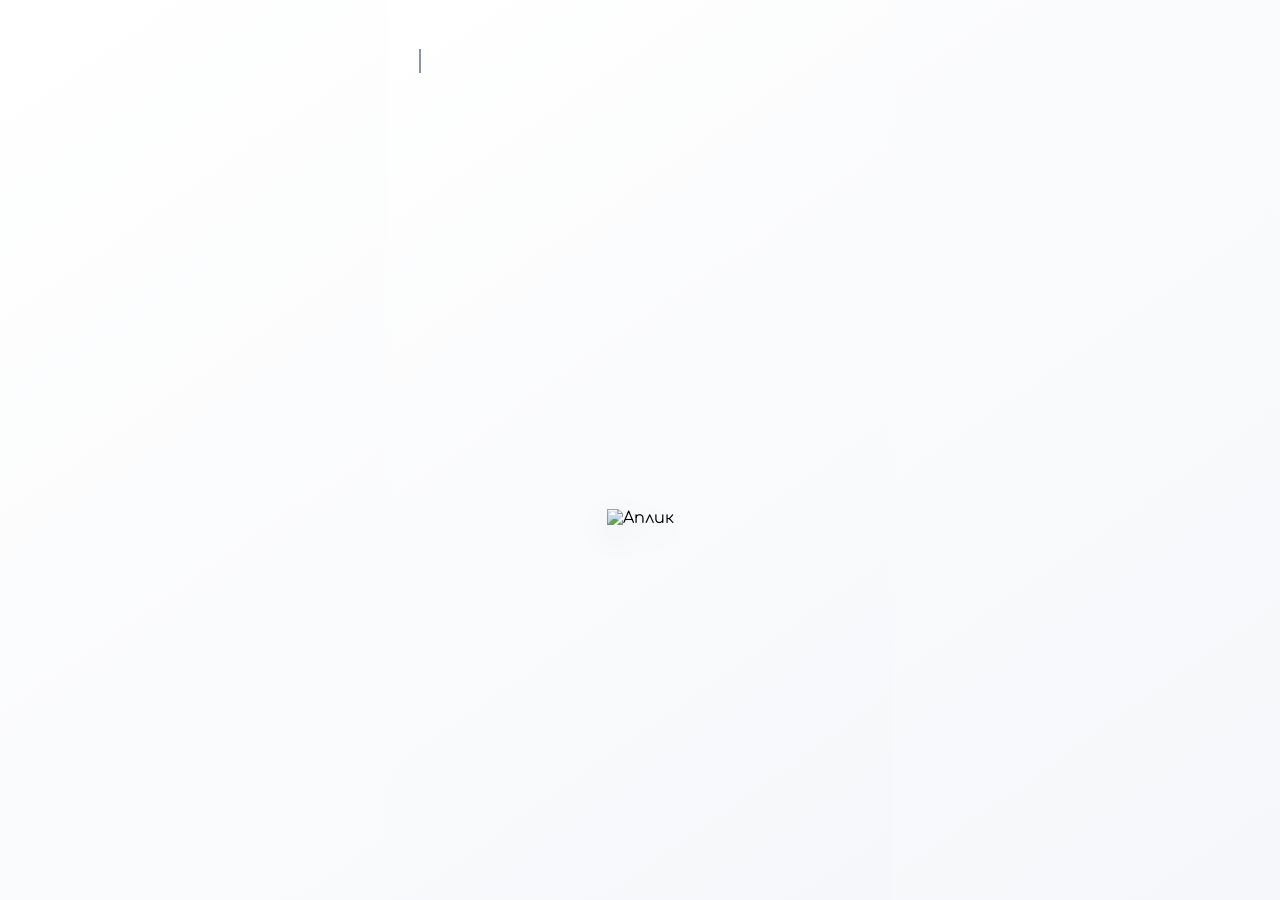
==== index.html @ 969a8fe7 "Add files via upload" ====
<!DOCTYPE html>
<html lang="ru">
<head>
    <meta charset="UTF-8">
    <meta name="viewport" content="width=device-width, initial-scale=1.0">
    <title>Знакомство с Апликом</title>
    <link href="https://fonts.googleapis.com/css2?family=Comfortaa:wght@300;400;500;600;700&display=swap" rel="stylesheet">
    <link href="https://fonts.googleapis.com/icon?family=Material+Icons+Round" rel="stylesheet">
    <link rel="stylesheet" href="style.css">
</head>
<body>
    <div class="container">
        <div class="pages-container">
            <div class="page active" id="page1">
                <div class="welcome-text">
                    Привет!
                </div>
                
                <div class="welcome-content">
                    <p class="page-title">Меня зовут Аплик!</p>
                    <p class="page-subtitle">я помогу тебе на пути к цели! ✨</p>
                </div>
                
                <div class="image-container">
                    <img src="aplik.png" alt="Аплик" class="character-image">
                </div>
                
                <div class="next-button" data-go-to="page2">
                    <span class="ready-text">я готов!</span>
                    <span class="material-icons-round">arrow_forward_ios</span>
                </div>
            </div>
            
            <div class="page" id="page2">
                <div class="page2-content">
                    <h2 class="page2-title">Вторая страница</h2>
                    <p class="page2-text">Это вторая страница приложения.<br>Свайпни влево или вправо, чтобы переключиться между страницами.</p>
                </div>
                
                <div class="next-button" data-go-to="page3">
                    <span class="ready-text">Дальше</span>
                    <span class="material-icons-round">arrow_forward_ios</span>
                </div>
            </div>
            
            <div class="page" id="page3">
                <div class="page2-content">
                    <h2 class="page2-title">Третья страница</h2>
                    <p class="page2-text">Это последняя страница демонстрации.<br>Ты можешь вернуться назад, если хочешь.</p>
                </div>
                
                <div class="next-button" data-go-to="page1">
                    <span class="ready-text">В начало</span>
                    <span class="material-icons-round">arrow_forward_ios</span>
                </div>
            </div>
        </div>
        
        <div class="page-indicator">
            <div class="dot active" data-page="page1"></div>
            <div class="dot" data-page="page2"></div>
            <div class="dot" data-page="page3"></div>
        </div>
    </div>
    
    <script src="script.js"></script>
</body>
</html>
---- style.css ----
* {
    margin: 0;
    padding: 0;
    box-sizing: border-box;
}

body {
    font-family: 'Comfortaa', sans-serif;
    display: flex;
    justify-content: center;
    align-items: center;
    min-height: 100vh;
    background: linear-gradient(145deg, #ffffff, #f5f7fa);
    overflow: hidden;
}

.container {
    position: relative;
    width: 100vw;
    max-width: calc(100vh * 9 / 16);
    height: 100vh;
    overflow: hidden;
    background: linear-gradient(145deg, #ffffff, #f5f7fa);
    margin: 0 auto;
}

@media (max-width: calc(100vh * 9 / 16)) {
    .container {
        width: 100vw;
        height: calc(100vw * 16 / 9);
        max-height: 100vh;
        border-radius: 0;
    }
}

.pages-container {
    position: relative;
    width: 100%;
    height: 100%;
    overflow: hidden;
}

.page {
    position: absolute;
    top: 0;
    left: 0;
    width: 100%;
    height: 100%;
    opacity: 0;
    transform: translateX(100%);
    transition: transform 0.6s ease-in-out, opacity 0.6s ease-in-out;
    visibility: hidden;
}

.page.active {
    transform: translateX(0);
    opacity: 1;
    visibility: visible;
    z-index: 5;
}

.page.slide-left {
    transform: translateX(-100%);
    opacity: 0;
    z-index: 4;
}

.page.slide-right {
    transform: translateX(100%);
    opacity: 0;
    z-index: 4;
}

.page-indicator {
    position: absolute;
    bottom: 6.5%;
    left: 6%;
    display: flex;
    gap: 8px;
    z-index: 10;
    align-items: center;
}

.dot {
    width: 1.5vmin;
    height: 1.5vmin;
    max-width: 8px;
    max-height: 8px;
    border-radius: 1vmin;
    background-color: rgba(0, 0, 0, 0.15);
    transition: all 0.5s cubic-bezier(0.65, 0, 0.35, 1);
}

.dot.active {
    width: 4.5vmin;
    max-width: 24px;
    background-color: #83a73a;
}

.welcome-content, .welcome-text, .image-container, .next-button, .page2-content {
    transition: transform 0.6s ease-in-out, opacity 0.6s ease-in-out;
}

.welcome-text {
    position: absolute;
    top: 5%;
    left: 6%;
    font-size: min(4vmin, 26px);
    font-weight: 300;
    color: #8a94a6;
    letter-spacing: 0.1em;
    z-index: 10;
}

.welcome-content {
    position: absolute;
    top: 15%;
    left: 6%;
    width: 88%;
    text-align: left;
    z-index: 10;
}

.page-title {
    font-size: min(8.6vmin, 60px);
    font-weight: 700;
    color: #484848;
    line-height: 1.2;
    -webkit-text-stroke: min(0.33vmin, 2px) #484848;
    white-space: nowrap;
    margin-bottom: min(2vmin, 15px);
}

.page-subtitle {
    font-size: min(4.5vmin, 30px);
    font-weight: 400;
    margin-top: -2%;
    color: #83a73a;
    line-height: 1.2;
    animation: pulseColor 4s ease-in-out infinite;
}

@keyframes pulseColor {
    0% { color: #83a73a; }
    50% { color: #83a73a6e; }
    100% { color: #83a73a; }
}

.image-container {
    position: absolute;
    top: 35%;
    left: 0;
    width: 100%;
    height: 45%;
    display: flex;
    justify-content: center;
    align-items: center;
    overflow: hidden;
    z-index: 5;
}

.character-image {
    max-height: 100%;
    max-width: 90%;
    object-fit: contain;
    animation: floatAnimation 3s ease-in-out infinite;
    filter: drop-shadow(0 10px 15px rgba(0, 0, 0, 0.08));
    opacity: 0; /* Начально скрыт */
    transition: opacity 0.8s ease;
}

@keyframes floatAnimation {
    0% { transform: translateY(0); }
    50% { transform: translateY(-2%); }
    100% { transform: translateY(0); }
}

.next-button {
    position: absolute;
    bottom: 6.5%;
    right: 6%;
    display: flex;
    align-items: center;
    gap: 12px;
    cursor: pointer;
    z-index: 10;
    padding: min(2vmin, 14px) min(4vmin, 24px);
    background-color: #484848;
    border-radius: min(5vmin, 30px);
    transition: background-color 0.3s ease, transform 0.3s ease;
}

.next-button:hover {
    background-color: #83a73a;
    transform: translateY(-2px);
}

.ready-text {
    font-size: min(2.5vmin, 18px);
    font-weight: 700;
    color: white;
}

.material-icons-round {
    color: white;
    font-size: min(2.5vmin, 18px);
}

/* Страница 2 и 3 */
.page2-content {
    position: absolute;
    top: 15%;
    left: 6%;
    width: 88%;
    text-align: left;
    z-index: 5;
}

.page2-title {
    font-size: min(7vmin, 48px);
    font-weight: 700;
    color: #484848;
    margin-bottom: min(4vmin, 30px);
    -webkit-text-stroke: min(0.25vmin, 1.5px) #484848;
}

.page2-text {
    font-size: min(5vmin, 30px);
    color: #83a73a;
    line-height: 1.4;
    animation: pulseColor 4s ease-in-out infinite;
}


/* Добавьте эти новые стили или измените существующие */
.welcome-text, .page-title, .page-subtitle {
    opacity: 0;
}

/* Скрываем кнопку и индикаторы на первой странице при начальной загрузке */
#page1 .next-button {
    opacity: 0;
    transform: translateY(20px);
    transition: opacity 0.5s ease, transform 0.5s ease, background-color 0.3s ease;
}

.page-indicator {
    opacity: 0;
    transform: translateY(20px);
    transition: opacity 0.5s ease, transform 0.5s ease;
}

/* Стили для печатающейся строки */
.typing-cursor {
    display: inline-block;
    width: 3px;
    height: 1em;
    background-color: currentColor;
    margin-left: 2px;
    animation: blink 1s infinite;
    vertical-align: text-bottom;
}

@keyframes blink {
    0%, 100% { opacity: 1; }
    50% { opacity: 0; }
}
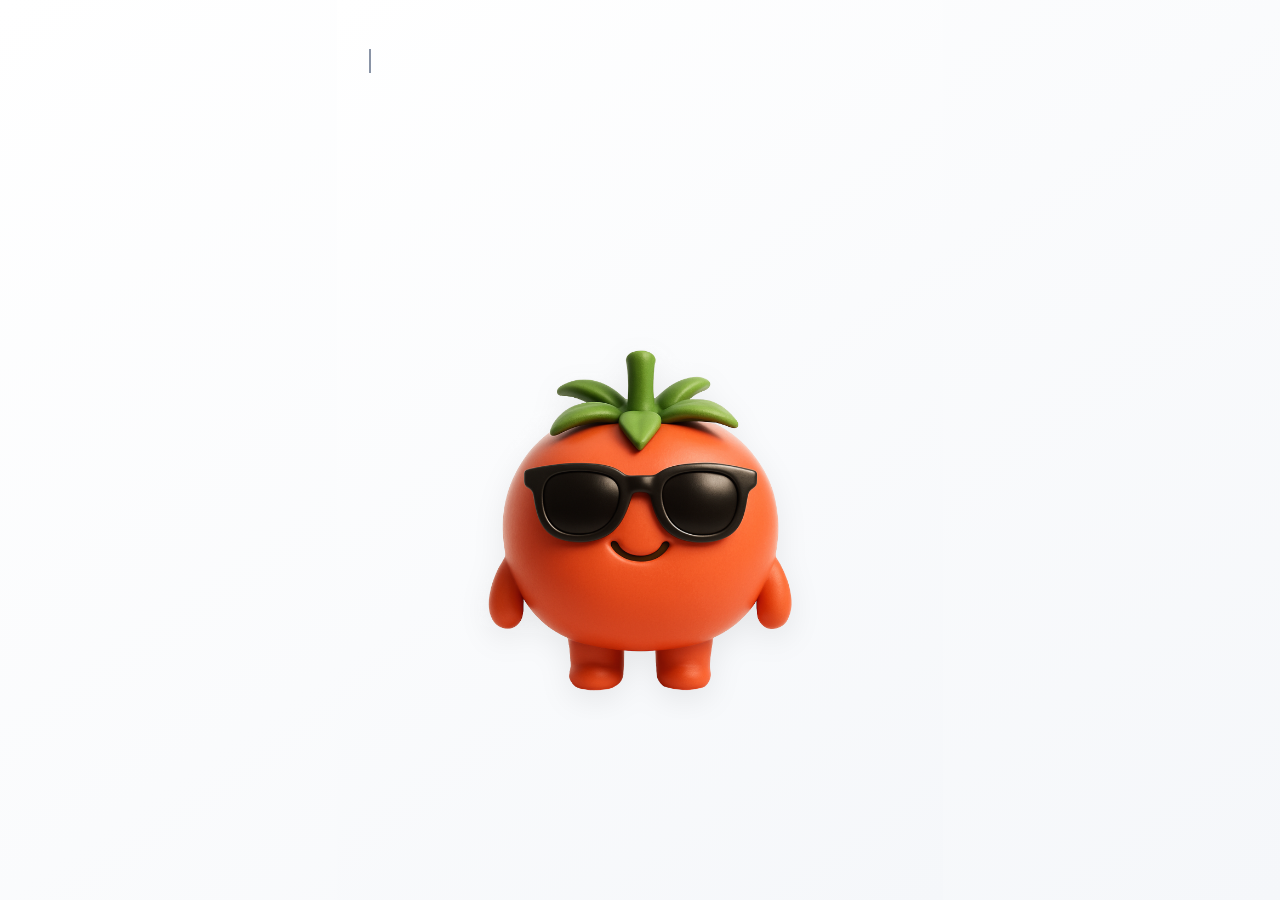
==== commit 16273f30: "Update index.html" ====
--- a/index.html
+++ b/index.html
@@ -63,6 +63,6 @@
         </div>
     </div>
     
-    <script src="script.js"></script>
+    <script src="script.js?v1"></script>
 </body>
-</html>+</html>
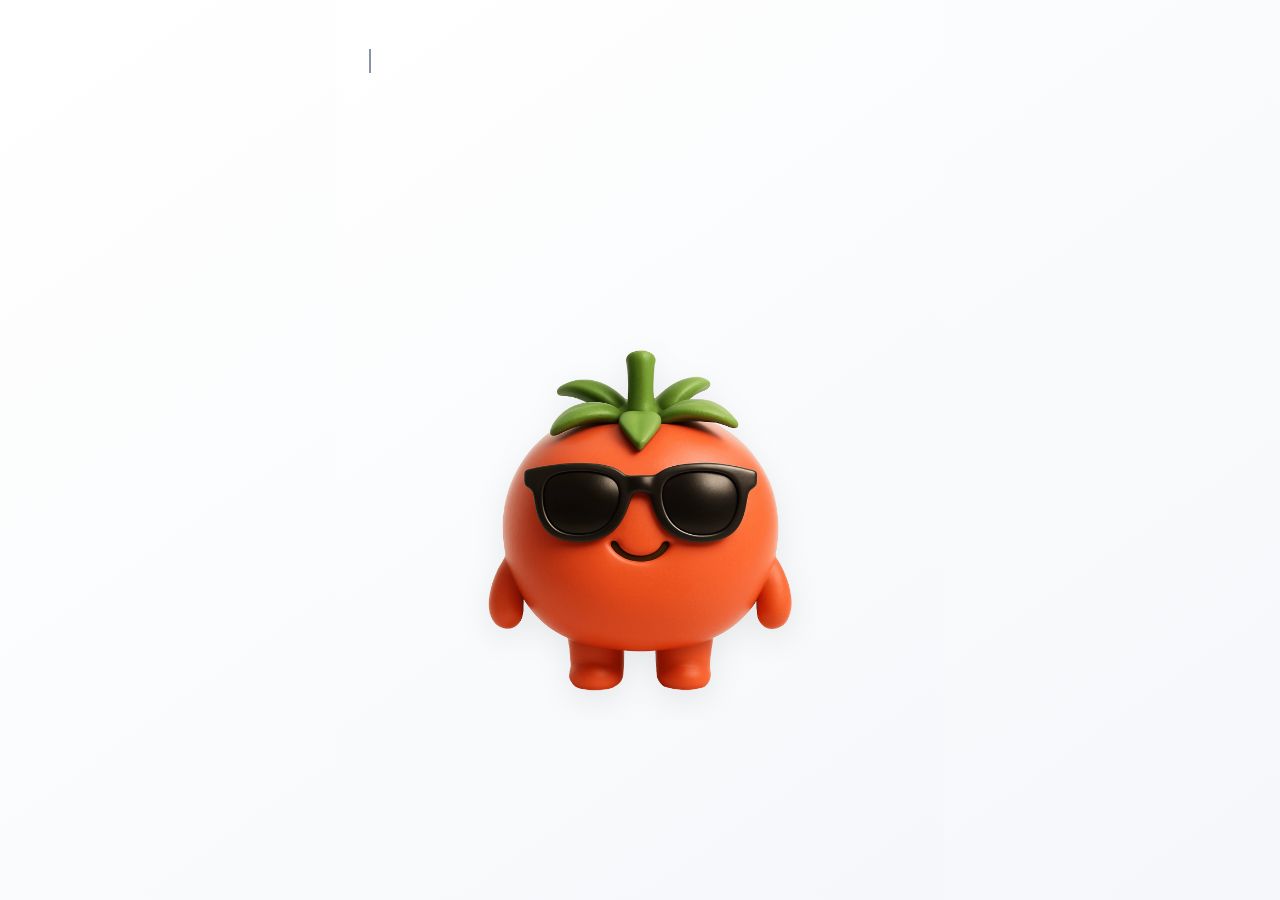
==== commit 57dad193: "Update index.html" ====
--- a/index.html
+++ b/index.html
@@ -22,7 +22,7 @@
                 </div>
                 
                 <div class="image-container">
-                    <img src="aplik.png" alt="Аплик" class="character-image">
+                    <img src="aplik.webp" alt="Аплик" class="character-image">
                 </div>
                 
                 <div class="next-button" data-go-to="page2">
